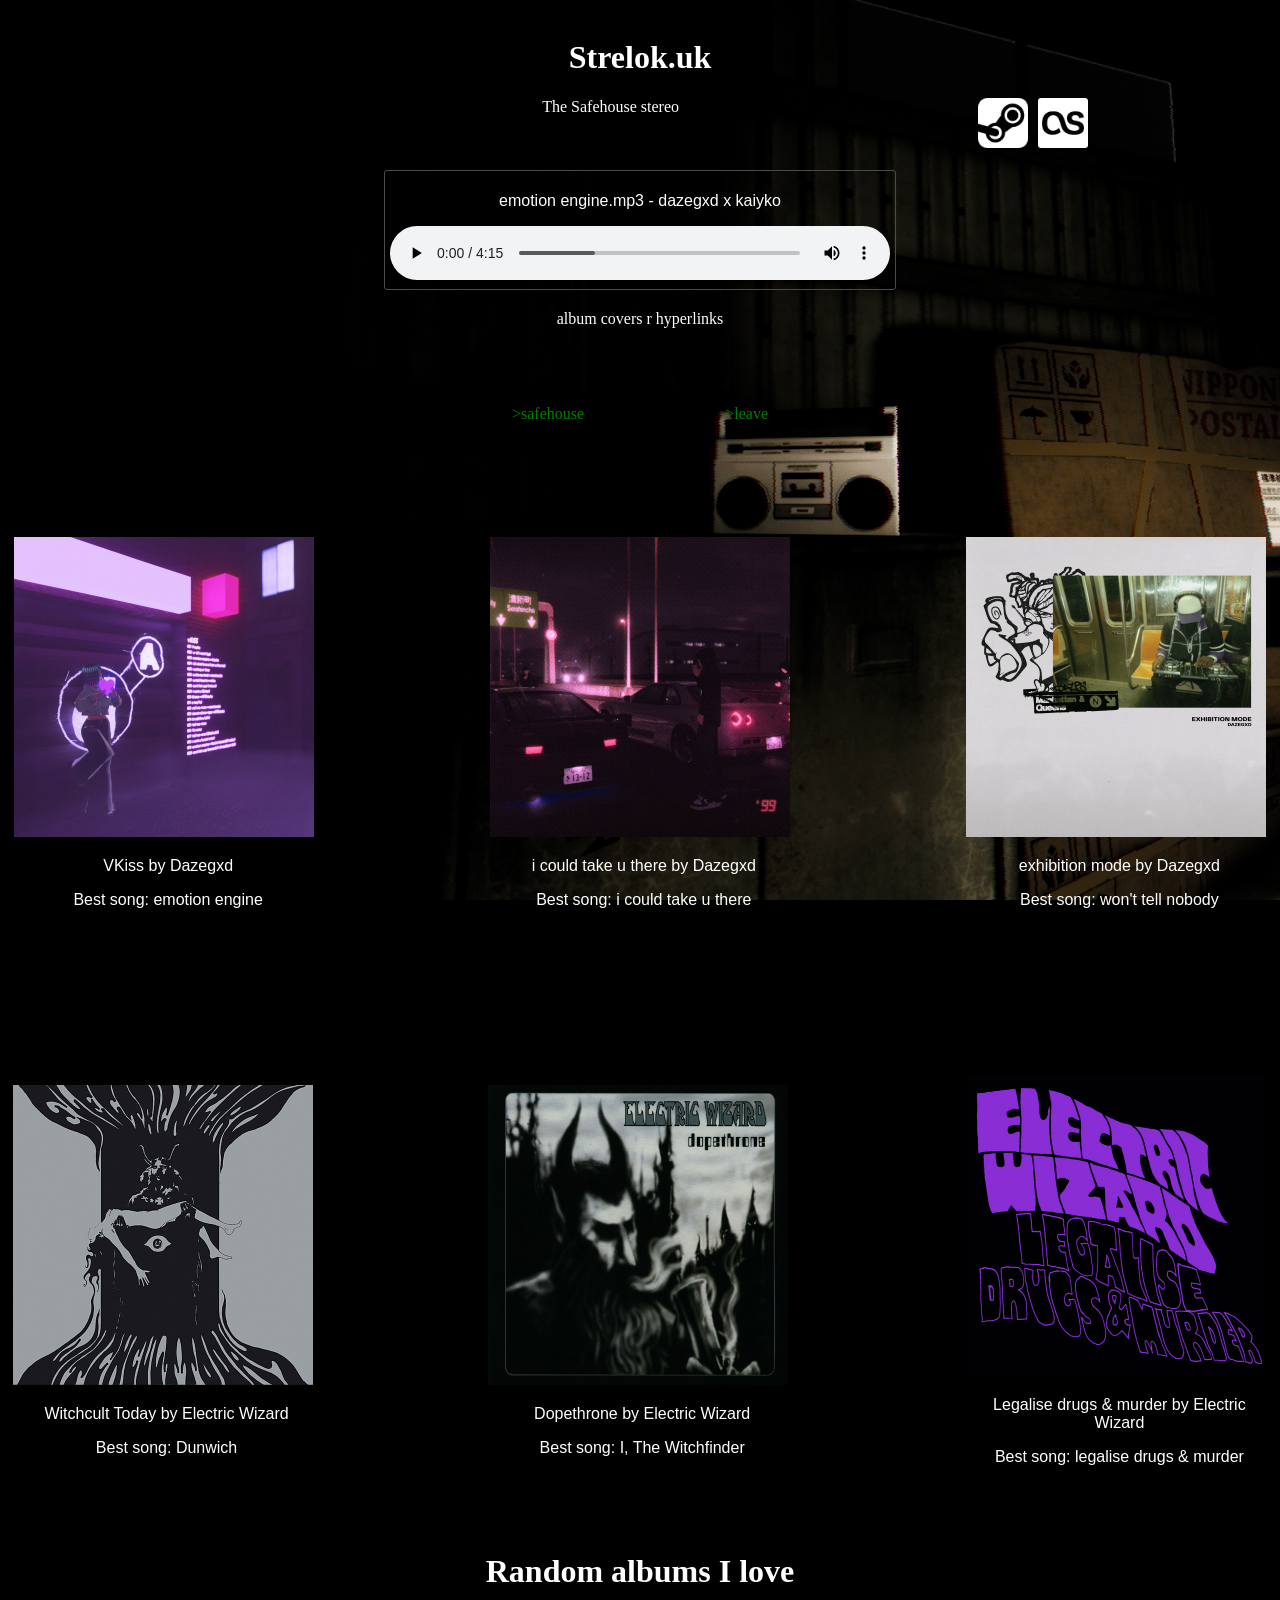
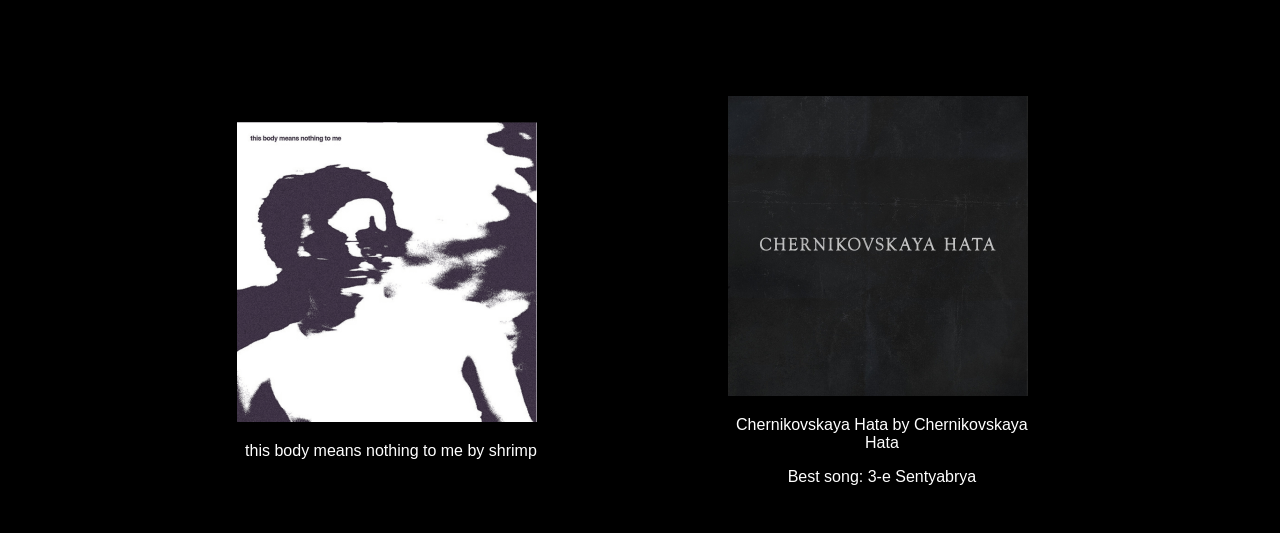
==== carstereo.html @ 29491716 "Add files via upload website" ====
<!DOCTYPE html>
<html>

    <head>
        
        <link href="style.css" type="text/css" rel="stylesheet" />
        <meta name="viewport" content="width=device-width, initial-scale=1.0">
        <title>Listen to the stereo</title>

    </head>

 

    <body class="stereobg">
    
        <br>
        
        <div class="Title">
        <h1>Strelok.uk</h1>
        </div>

        <div class="lastfm">

        <a href="https://www.last.fm/user/Taillour" target="_blank">
        <img src="images/Icons/lastfmlodgo.png" width="50px" height="50px"> 
        </a>

        </div>

        <div class="steam">

        <a href="https://steamcommunity.com/id/Taillour" target="_blank">
        <img src="images/Icons/steamlogo.png" width="50px" height="50px"> 
        </a>

        </div>





        <div class="roomtitle">

        <p>The Safehouse stereo</p>

        </div>

        <br>

        <div class="music-player">
           <p>emotion engine.mp3 - dazegxd x kaiyko</p>
        <audio id="audioPlayer" controls>
            <source src="Music/emotion engine.mp3" type="audio/mpeg">
        </audio>  
        </div>

    <div class="disclaimer">
    <p>album covers r hyperlinks</p>
    </div>

        <br><br><br>

        <div class="leavelink">
        <a href="index.html">>leave</a>
        </div>

        <div class="safehouselink">
        <a href="safehouse.html">>safehouse</a>
        </div>
        
        <br><br><br><br><br><br><br>


        <div class="songlist">
            <div class="songcover1">
                
                <a href="https://dazegxd.bandcamp.com/album/vkiss" target="_blank">
                    <img src="images/covers/vkiss.jpg" width="300px" height="300px">
                </a>

                <div class="songtext1">
                    <p>VKiss by Dazegxd</p>
                    <p>Best song: emotion engine</p>
                </div>

            </div>

            <div class="songcover2">
                
                <a href="https://dazegxd.bandcamp.com/album/i-could-take-u-there-ft-af1shawty" target="_blank">
                    <img src="images/covers/i can take u there.jpg" width="300px" height="300px">
                </a>

                <div class="songtext2">
                    <p>i could take u there by Dazegxd</p>
                    <p>Best song: i could take u there</p>
                </div>

            </div>

            <div class="songcover3">
                
                <a href="https://dazegxd.bandcamp.com/album/exhibition-mode" target="_blank">
                    <img src="images/covers/exhibition mode.jpg" width="300px" height="300px">
                </a>

                <div class="songtext3">
                    <p>exhibition mode by Dazegxd</p>
                    <p>Best song: won't tell nobody</p>
                </div>

            </div>


            
        </div>
        <br><br><br><br><br><br><br>
                <div class="songlist">
            <div class="songcover1">
                
                <a href="https://open.spotify.com/album/58sqqnhsiCuuDwHTjLFB6z?si=oZvUjPcsS7a5_S5aeD52DQ" target="_blank">
                    <img src="images/covers/witchcult today.jpg" width="300px" height="300px">
                </a>

                <div class="songtext1">
                    <p>Witchcult Today by Electric Wizard</p>
                    <p>Best song: Dunwich</p>
                </div>

            </div>

            <div class="songcover2">
                
                <a href="https://open.spotify.com/album/2ntG8GB5e2RuOYkSmBo1ij?si=0N0tIYOeSXmGKjpmgSQbIA" target="_blank">
                    <img src="images/covers/dopethrone.jpg" width="300px" height="300px">
                </a>

                <div class="songtext2">
                    <p>Dopethrone by Electric Wizard</p>
                    <p>Best song: I, The Witchfinder</p>
                </div>

            </div>

            <div class="songcover3">
                
                <a href="https://witchfinderrecords.bandcamp.com/album/legalise-drugs-and-murder" target="_blank">
                    <img src="images/covers/legalizedrugs&murder.jpg" width="300px" height="300px">
                </a>

                <div class="songtext3">
                    <p>Legalise drugs & murder by Electric Wizard</p>
                    <p>Best song: legalise drugs & murder</p>
                </div>

            </div>

        </div>

        <br><br>
        <h1> Random albums I love</h1>

        <br><br><br><br>
        
      
        
<div class="songlist">
            <div class="songcover1">
                
                <a href="https://soundcloud.com/fuckshrimp/this-body-means-nothing-to-me" target="_blank">
                    <img src="images/covers/this body means nothing to me.png" width="300px" height="300px">
                </a>

                <div class="songtext1">
                    <p>this body means nothing to me by shrimp</p>
                </div>

            </div>

            <div class="songcover2">
                
                <a href="https://chernikovskayahata.bandcamp.com/album/chernikovskaya-hata-lp" target="_blank">
                    <img src="images/covers/chernikovskaya hata.jpg" width="300px" height="300px">
                </a>

                <div class="songtext2">
                    <p>Chernikovskaya Hata by Chernikovskaya Hata</p>
                    <p>Best song: 3-e Sentyabrya</p>
                </div>

            </div>
            </div>

        </div>







        https://soundcloud.com/fuckshrimp/this-body-means-nothing-to-me



    </body>

</html>
---- style.css ----
body {
    width: 100vw;
    height: 100vh;

    margin: 0;
    padding: 0;

    background-color: black;
    text-align: center;
}

.safehousebg {
        width: 100vw;
        height: 100vh;
        
        background-image:  url("images/Safehouse.png");
        background-size: cover;
        background-attachment: fixed;

}

.indexbg {
        width: 100vw;
        height: 100vh;
        
        background-image:  url("images/auction.png");
        background-size: cover;
        background-attachment: fixed;

}

.stereobg{
    width: 100vw;
    height: 100vh;

    background-image:  url("images/stereo.png");
    background-size: cover;
    background-attachment: fixed;

}


.music-player {
    width: 500px;
    

    margin: 20px auto;
    padding: 5px;
    border: 1px solid #4b4b4b;
    border-radius: 3px;
   
    color: rgb(255, 255, 255);
    font-family: Arial, Helvetica, sans-serif;
    text-align: center;
}

audio {
    width: 100%; /* Make the audio controls fill the container */
}


.auctionlinks{

font-family: sans-serif;


}

.lastfm{

    text-align: right;
    margin-right: 15%;
    float: right;

}

.steam{

    text-align: right;
    margin-right: 10px;
    float: right;

}



.safehousemain{

    border: #919191 solid 1px;
    border-radius: 12px;
    padding: 5px;

    margin-top: 2%;
    margin-left: 30%;
    margin-right: 30%;

    text-align: center;
    color: white;
    font-family: Arial, Helvetica, sans-serif;
    background-color: RGBA(75, 75, 75, 0.5);

    


}


.roomtitle{

text-align: center;
margin-left: 19%; 
color: white;

}


.leavelink{

float: right;
margin-right: 40%;
margin-top: 7px;

}

.musiclink{

float: left;
margin-left: 40%;
margin-top: 7px;

}

.safehouselink{

float: left;
margin-left: 40%;
margin-top: 7px;

}


.Title{

color: white;


}


a:link {
  color: green;
  background-color: transparent;
  text-decoration: none;
}

a:visited {
  color: rgb(181, 154, 255);
  background-color: transparent;
  text-decoration: none;
}

a:hover {
  color: red;
  background-color: transparent;
  text-decoration: underline;
}

a:active {
  color: yellow;
  background-color: transparent;
  text-decoration: underline;
}


.songcover1{

    display: inline-block;


    color: white;
    font-family: Arial, Helvetica, sans-serif;
    
}

.songtext1{

    margin-left: 2.5%;

}

.songcover2{

    display: inline-block;

 
    color: white;
    font-family: Arial, Helvetica, sans-serif;
    
}

.songtext2{

    margin-left: 2.5%;

}

.songcover3{

    display: inline-block;
    
    
  
    color: white;
    font-family: Arial, Helvetica, sans-serif;
        

}

.songtext3{

    margin-left: 2.5%;

}

.songlist{

    display: flex;
    gap: 14%;
    justify-content: center;
    align-items: center;
    margin: 1%;

}

.disclaimer{

    color: white;


}

h1{

    color: white;

}
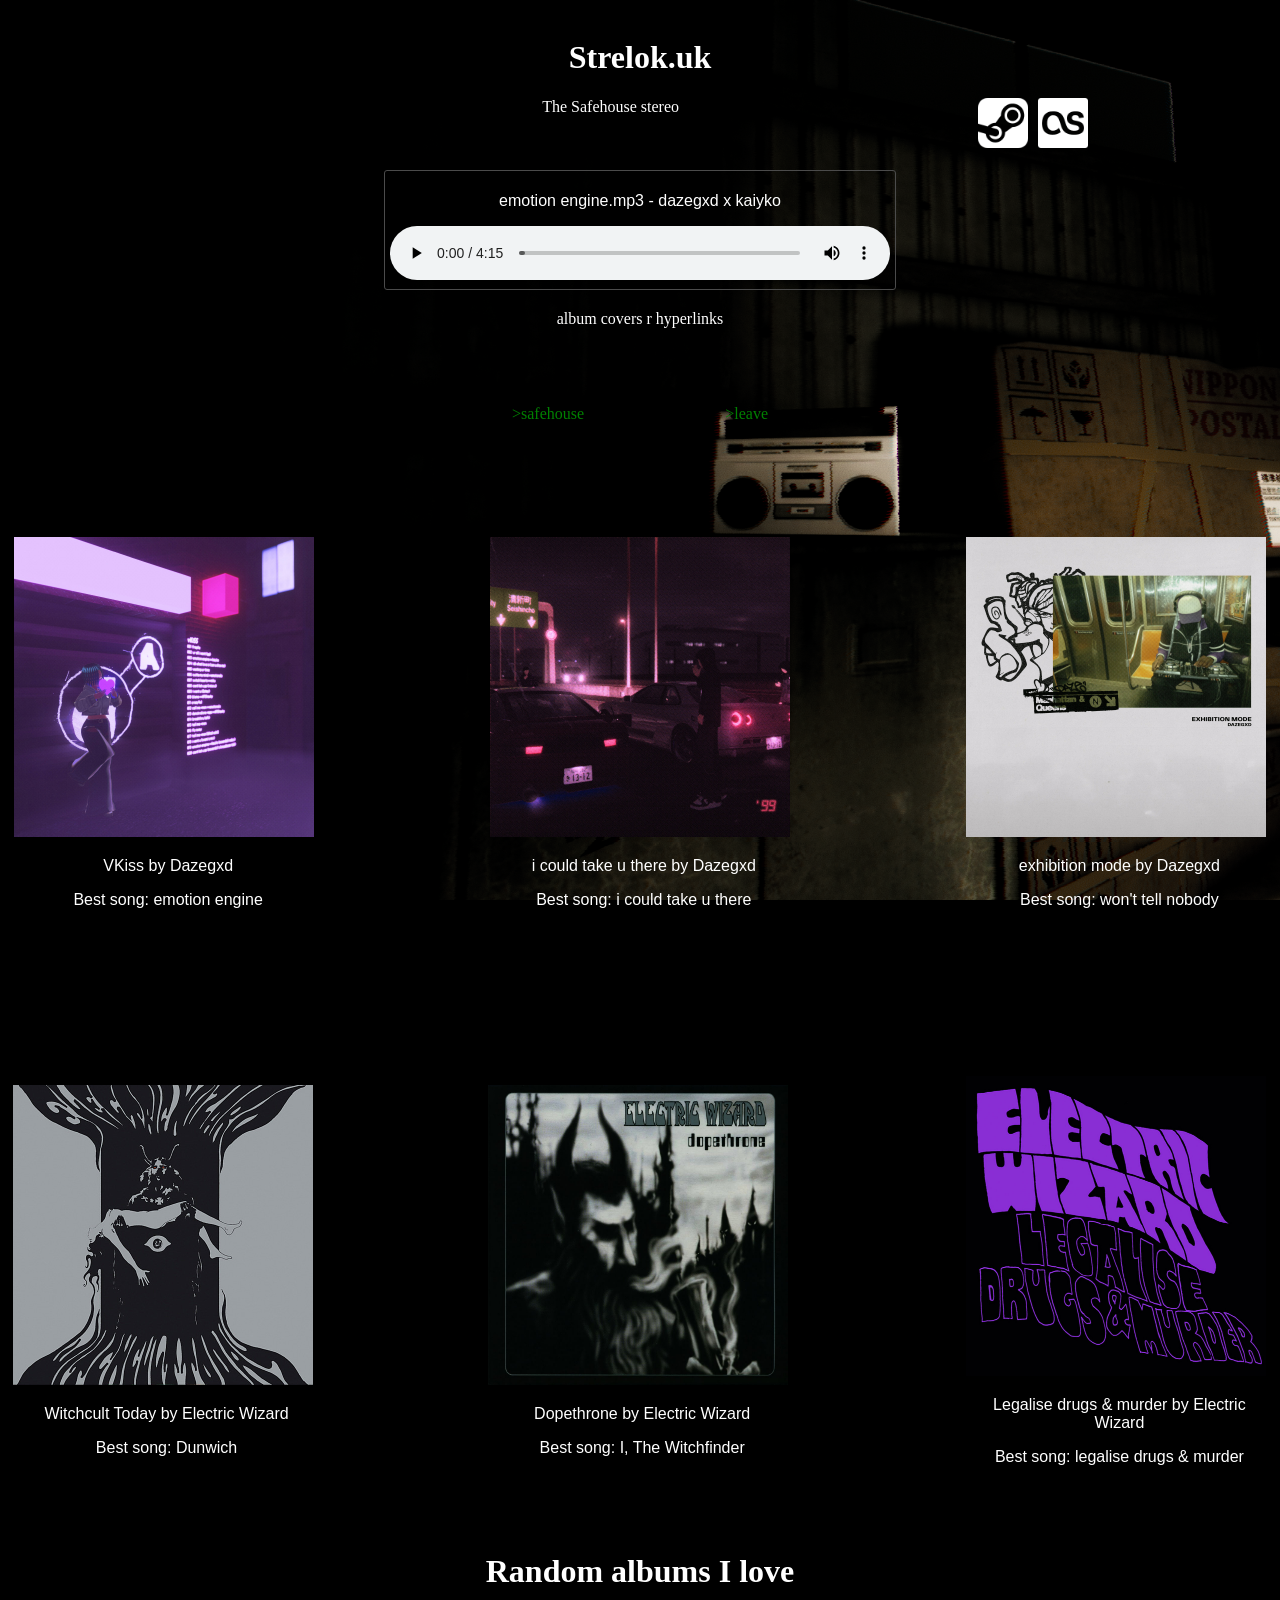
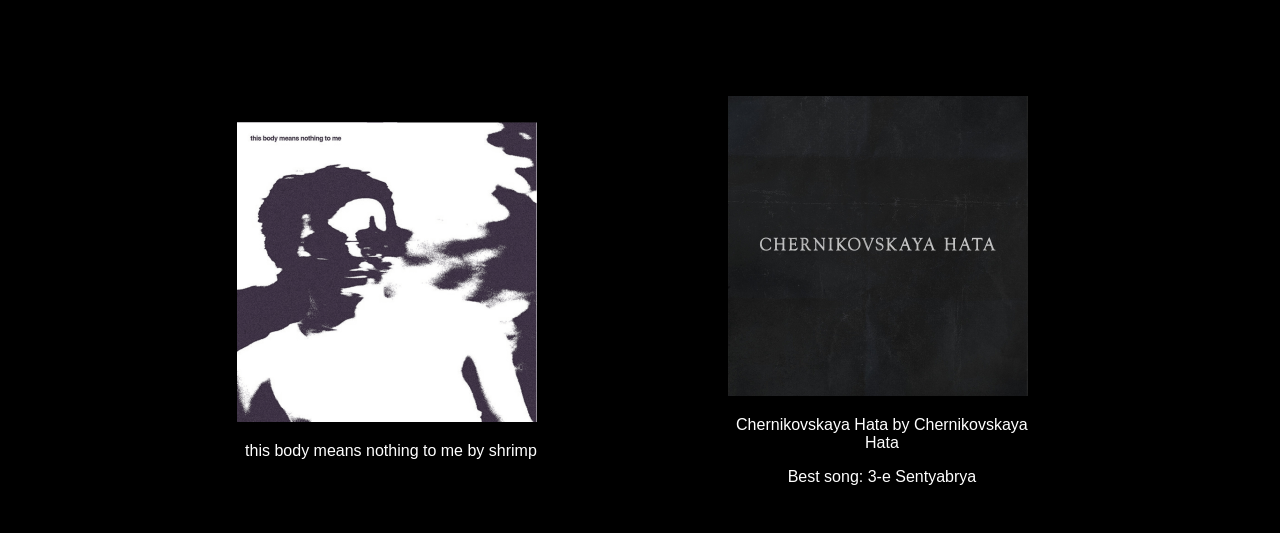
==== commit 451ed10e: "Add files via upload" ====
--- a/carstereo.html
+++ b/carstereo.html
@@ -2,7 +2,7 @@
 <html>
 
     <head>
-        
+        <link rel="icon" href="favicon.ico">
         <link href="style.css" type="text/css" rel="stylesheet" />
         <meta name="viewport" content="width=device-width, initial-scale=1.0">
         <title>Listen to the stereo</title>
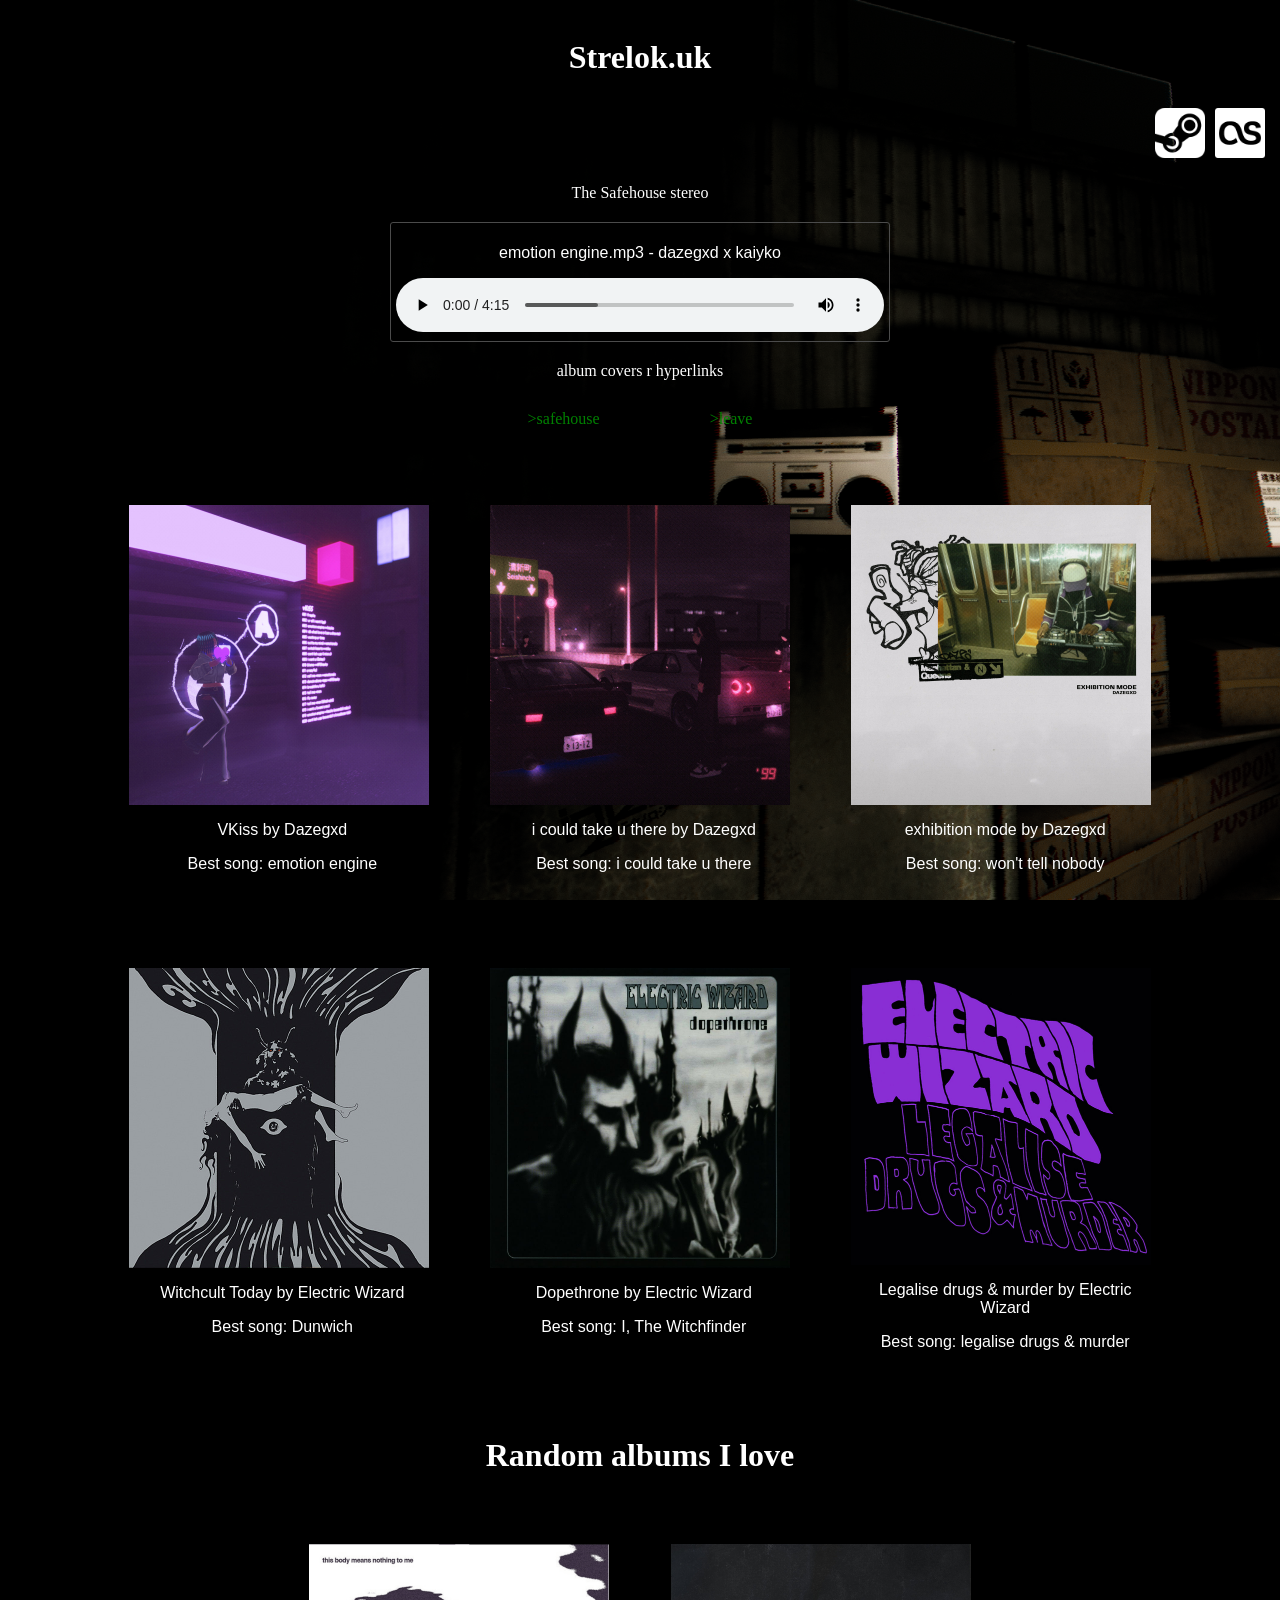
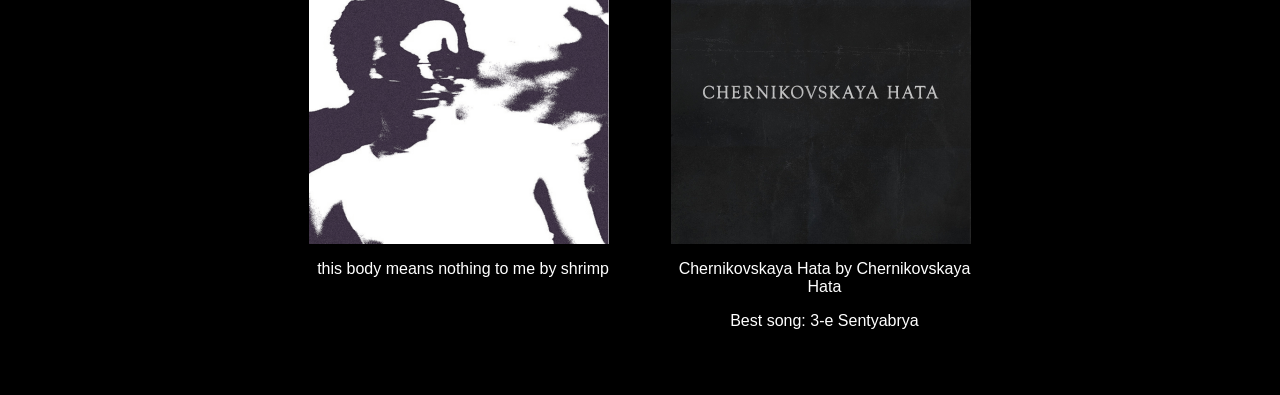
==== commit 60ba5fb6: "new update with mobile integrity gained" ====
--- a/carstereo.html
+++ b/carstereo.html
@@ -1,208 +1,153 @@
-<!DOCTYPE html>
-<html>
-
-    <head>
-        <link rel="icon" href="favicon.ico">
-        <link href="style.css" type="text/css" rel="stylesheet" />
-        <meta name="viewport" content="width=device-width, initial-scale=1.0">
-        <title>Listen to the stereo</title>
-
-    </head>
-
- 
-
-    <body class="stereobg">
-    
-        <br>
-        
-        <div class="Title">
-        <h1>Strelok.uk</h1>
-        </div>
-
-        <div class="lastfm">
-
-        <a href="https://www.last.fm/user/Taillour" target="_blank">
-        <img src="images/Icons/lastfmlodgo.png" width="50px" height="50px"> 
-        </a>
-
-        </div>
-
-        <div class="steam">
-
-        <a href="https://steamcommunity.com/id/Taillour" target="_blank">
-        <img src="images/Icons/steamlogo.png" width="50px" height="50px"> 
-        </a>
-
-        </div>
-
-
-
-
-
-        <div class="roomtitle">
-
-        <p>The Safehouse stereo</p>
-
-        </div>
-
-        <br>
-
-        <div class="music-player">
-           <p>emotion engine.mp3 - dazegxd x kaiyko</p>
-        <audio id="audioPlayer" controls>
-            <source src="Music/emotion engine.mp3" type="audio/mpeg">
-        </audio>  
-        </div>
-
-    <div class="disclaimer">
-    <p>album covers r hyperlinks</p>
-    </div>
-
-        <br><br><br>
-
-        <div class="leavelink">
-        <a href="index.html">>leave</a>
-        </div>
-
-        <div class="safehouselink">
-        <a href="safehouse.html">>safehouse</a>
-        </div>
-        
-        <br><br><br><br><br><br><br>
-
-
-        <div class="songlist">
-            <div class="songcover1">
-                
-                <a href="https://dazegxd.bandcamp.com/album/vkiss" target="_blank">
-                    <img src="images/covers/vkiss.jpg" width="300px" height="300px">
-                </a>
-
-                <div class="songtext1">
-                    <p>VKiss by Dazegxd</p>
-                    <p>Best song: emotion engine</p>
-                </div>
-
-            </div>
-
-            <div class="songcover2">
-                
-                <a href="https://dazegxd.bandcamp.com/album/i-could-take-u-there-ft-af1shawty" target="_blank">
-                    <img src="images/covers/i can take u there.jpg" width="300px" height="300px">
-                </a>
-
-                <div class="songtext2">
-                    <p>i could take u there by Dazegxd</p>
-                    <p>Best song: i could take u there</p>
-                </div>
-
-            </div>
-
-            <div class="songcover3">
-                
-                <a href="https://dazegxd.bandcamp.com/album/exhibition-mode" target="_blank">
-                    <img src="images/covers/exhibition mode.jpg" width="300px" height="300px">
-                </a>
-
-                <div class="songtext3">
-                    <p>exhibition mode by Dazegxd</p>
-                    <p>Best song: won't tell nobody</p>
-                </div>
-
-            </div>
-
-
-            
-        </div>
-        <br><br><br><br><br><br><br>
-                <div class="songlist">
-            <div class="songcover1">
-                
-                <a href="https://open.spotify.com/album/58sqqnhsiCuuDwHTjLFB6z?si=oZvUjPcsS7a5_S5aeD52DQ" target="_blank">
-                    <img src="images/covers/witchcult today.jpg" width="300px" height="300px">
-                </a>
-
-                <div class="songtext1">
-                    <p>Witchcult Today by Electric Wizard</p>
-                    <p>Best song: Dunwich</p>
-                </div>
-
-            </div>
-
-            <div class="songcover2">
-                
-                <a href="https://open.spotify.com/album/2ntG8GB5e2RuOYkSmBo1ij?si=0N0tIYOeSXmGKjpmgSQbIA" target="_blank">
-                    <img src="images/covers/dopethrone.jpg" width="300px" height="300px">
-                </a>
-
-                <div class="songtext2">
-                    <p>Dopethrone by Electric Wizard</p>
-                    <p>Best song: I, The Witchfinder</p>
-                </div>
-
-            </div>
-
-            <div class="songcover3">
-                
-                <a href="https://witchfinderrecords.bandcamp.com/album/legalise-drugs-and-murder" target="_blank">
-                    <img src="images/covers/legalizedrugs&murder.jpg" width="300px" height="300px">
-                </a>
-
-                <div class="songtext3">
-                    <p>Legalise drugs & murder by Electric Wizard</p>
-                    <p>Best song: legalise drugs & murder</p>
-                </div>
-
-            </div>
-
-        </div>
-
-        <br><br>
-        <h1> Random albums I love</h1>
-
-        <br><br><br><br>
-        
-      
-        
-<div class="songlist">
-            <div class="songcover1">
-                
-                <a href="https://soundcloud.com/fuckshrimp/this-body-means-nothing-to-me" target="_blank">
-                    <img src="images/covers/this body means nothing to me.png" width="300px" height="300px">
-                </a>
-
-                <div class="songtext1">
-                    <p>this body means nothing to me by shrimp</p>
-                </div>
-
-            </div>
-
-            <div class="songcover2">
-                
-                <a href="https://chernikovskayahata.bandcamp.com/album/chernikovskaya-hata-lp" target="_blank">
-                    <img src="images/covers/chernikovskaya hata.jpg" width="300px" height="300px">
-                </a>
-
-                <div class="songtext2">
-                    <p>Chernikovskaya Hata by Chernikovskaya Hata</p>
-                    <p>Best song: 3-e Sentyabrya</p>
-                </div>
-
-            </div>
-            </div>
-
-        </div>
-
-
-
-
-
-
-
-        https://soundcloud.com/fuckshrimp/this-body-means-nothing-to-me
-
-
-
-    </body>
-
-</html>+<!DOCTYPE html>
+<html>
+
+    <head>
+        <link rel="icon" href="favicon.ico">
+        <link href="style.css" type="text/css" rel="stylesheet" />
+        <meta name="viewport" content="width=device-width, initial-scale=1.0">
+        <title>Listen to the stereo</title>
+    </head>
+
+    <body class="stereobg">
+
+        <br>
+
+        <div class="Title">
+            <h1>Strelok.uk</h1>
+        </div>
+
+        <div class="social-icons">
+            <div class="steam">
+                <a href="https://steamcommunity.com/id/Taillour" target="_blank">
+                    <img src="images/Icons/steamlogo.png">
+                </a>
+            </div>
+            <div class="lastfm">
+                <a href="https://www.last.fm/user/Taillour" target="_blank">
+                    <img src="images/Icons/lastfmlodgo.png">
+                </a>
+            </div>
+        </div>
+
+        <div class="roomtitle">
+            <p>The Safehouse stereo</p>
+        </div>
+
+        <div class="music-player">
+            <p>emotion engine.mp3 - dazegxd x kaiyko</p>
+            <audio id="audioPlayer" controls>
+                <source src="Music/emotion engine.mp3" type="audio/mpeg">
+            </audio>
+        </div>
+
+        <div class="disclaimer">
+            <p>album covers r hyperlinks</p>
+        </div>
+
+        <div class="page-nav">
+            <div class="safehouselink">
+                <a href="safehouse.html">&gt;safehouse</a>
+            </div>
+            <div class="leavelink">
+                <a href="index.html">&gt;leave</a>
+            </div>
+        </div>
+
+        <br><br><br>
+
+        <div class="songlist">
+            <div class="songcover1">
+                <a href="https://dazegxd.bandcamp.com/album/vkiss" target="_blank">
+                    <img src="images/covers/vkiss.jpg">
+                </a>
+                <div class="songtext1">
+                    <p>VKiss by Dazegxd</p>
+                    <p>Best song: emotion engine</p>
+                </div>
+            </div>
+
+            <div class="songcover2">
+                <a href="https://dazegxd.bandcamp.com/album/i-could-take-u-there-ft-af1shawty" target="_blank">
+                    <img src="images/covers/i can take u there.jpg">
+                </a>
+                <div class="songtext2">
+                    <p>i could take u there by Dazegxd</p>
+                    <p>Best song: i could take u there</p>
+                </div>
+            </div>
+
+            <div class="songcover3">
+                <a href="https://dazegxd.bandcamp.com/album/exhibition-mode" target="_blank">
+                    <img src="images/covers/exhibition mode.jpg">
+                </a>
+                <div class="songtext3">
+                    <p>exhibition mode by Dazegxd</p>
+                    <p>Best song: won't tell nobody</p>
+                </div>
+            </div>
+        </div>
+
+        <br><br><br>
+
+        <div class="songlist">
+            <div class="songcover1">
+                <a href="https://open.spotify.com/album/58sqqnhsiCuuDwHTjLFB6z?si=oZvUjPcsS7a5_S5aeD52DQ" target="_blank">
+                    <img src="images/covers/witchcult today.jpg">
+                </a>
+                <div class="songtext1">
+                    <p>Witchcult Today by Electric Wizard</p>
+                    <p>Best song: Dunwich</p>
+                </div>
+            </div>
+
+            <div class="songcover2">
+                <a href="https://open.spotify.com/album/2ntG8GB5e2RuOYkSmBo1ij?si=0N0tIYOeSXmGKjpmgSQbIA" target="_blank">
+                    <img src="images/covers/dopethrone.jpg">
+                </a>
+                <div class="songtext2">
+                    <p>Dopethrone by Electric Wizard</p>
+                    <p>Best song: I, The Witchfinder</p>
+                </div>
+            </div>
+
+            <div class="songcover3">
+                <a href="https://witchfinderrecords.bandcamp.com/album/legalise-drugs-and-murder" target="_blank">
+                    <img src="images/covers/legalizedrugs&murder.jpg">
+                </a>
+                <div class="songtext3">
+                    <p>Legalise drugs & murder by Electric Wizard</p>
+                    <p>Best song: legalise drugs & murder</p>
+                </div>
+            </div>
+        </div>
+
+        <br><br>
+        <h1>Random albums I love</h1>
+        <br><br>
+
+        <div class="songlist">
+            <div class="songcover1">
+                <a href="https://soundcloud.com/fuckshrimp/this-body-means-nothing-to-me" target="_blank">
+                    <img src="images/covers/this body means nothing to me.png">
+                </a>
+                <div class="songtext1">
+                    <p>this body means nothing to me by shrimp</p>
+                </div>
+            </div>
+
+            <div class="songcover2">
+                <a href="https://chernikovskayahata.bandcamp.com/album/chernikovskaya-hata-lp" target="_blank">
+                    <img src="images/covers/chernikovskaya hata.jpg">
+                </a>
+                <div class="songtext2">
+                    <p>Chernikovskaya Hata by Chernikovskaya Hata</p>
+                    <p>Best song: 3-e Sentyabrya</p>
+                </div>
+            </div>
+        </div>
+
+        <br><br>
+
+    </body>
+
+</html>
--- a/style.css
+++ b/style.css
@@ -1,246 +1,208 @@
-body {
-    width: 100vw;
-    height: 100vh;
-
-    margin: 0;
-    padding: 0;
-
-    background-color: black;
-    text-align: center;
-}
-
-.safehousebg {
-        width: 100vw;
-        height: 100vh;
-        
-        background-image:  url("images/Safehouse.png");
-        background-size: cover;
-        background-attachment: fixed;
-
-}
-
-.indexbg {
-        width: 100vw;
-        height: 100vh;
-        
-        background-image:  url("images/auction.png");
-        background-size: cover;
-        background-attachment: fixed;
-
-}
-
-.stereobg{
-    width: 100vw;
-    height: 100vh;
-
-    background-image:  url("images/stereo.png");
-    background-size: cover;
-    background-attachment: fixed;
-
-}
-
-
-.music-player {
-    width: 500px;
-    
-
-    margin: 20px auto;
-    padding: 5px;
-    border: 1px solid #4b4b4b;
-    border-radius: 3px;
-   
-    color: rgb(255, 255, 255);
-    font-family: Arial, Helvetica, sans-serif;
-    text-align: center;
-}
-
-audio {
-    width: 100%; /* Make the audio controls fill the container */
-}
-
-
-.auctionlinks{
-
-font-family: sans-serif;
-
-
-}
-
-.lastfm{
-
-    text-align: right;
-    margin-right: 15%;
-    float: right;
-
-}
-
-.steam{
-
-    text-align: right;
-    margin-right: 10px;
-    float: right;
-
-}
-
-
-
-.safehousemain{
-
-    border: #919191 solid 1px;
-    border-radius: 12px;
-    padding: 5px;
-
-    margin-top: 2%;
-    margin-left: 30%;
-    margin-right: 30%;
-
-    text-align: center;
-    color: white;
-    font-family: Arial, Helvetica, sans-serif;
-    background-color: RGBA(75, 75, 75, 0.5);
-
-    
-
-
-}
-
-
-.roomtitle{
-
-text-align: center;
-margin-left: 19%; 
-color: white;
-
-}
-
-
-.leavelink{
-
-float: right;
-margin-right: 40%;
-margin-top: 7px;
-
-}
-
-.musiclink{
-
-float: left;
-margin-left: 40%;
-margin-top: 7px;
-
-}
-
-.safehouselink{
-
-float: left;
-margin-left: 40%;
-margin-top: 7px;
-
-}
-
-
-.Title{
-
-color: white;
-
-
-}
-
-
-a:link {
-  color: green;
-  background-color: transparent;
-  text-decoration: none;
-}
-
-a:visited {
-  color: rgb(181, 154, 255);
-  background-color: transparent;
-  text-decoration: none;
-}
-
-a:hover {
-  color: red;
-  background-color: transparent;
-  text-decoration: underline;
-}
-
-a:active {
-  color: yellow;
-  background-color: transparent;
-  text-decoration: underline;
-}
-
-
-.songcover1{
-
-    display: inline-block;
-
-
-    color: white;
-    font-family: Arial, Helvetica, sans-serif;
-    
-}
-
-.songtext1{
-
-    margin-left: 2.5%;
-
-}
-
-.songcover2{
-
-    display: inline-block;
-
- 
-    color: white;
-    font-family: Arial, Helvetica, sans-serif;
-    
-}
-
-.songtext2{
-
-    margin-left: 2.5%;
-
-}
-
-.songcover3{
-
-    display: inline-block;
-    
-    
-  
-    color: white;
-    font-family: Arial, Helvetica, sans-serif;
-        
-
-}
-
-.songtext3{
-
-    margin-left: 2.5%;
-
-}
-
-.songlist{
-
-    display: flex;
-    gap: 14%;
-    justify-content: center;
-    align-items: center;
-    margin: 1%;
-
-}
-
-.disclaimer{
-
-    color: white;
-
-
-}
-
-h1{
-
-    color: white;
-
-}+body {
+    width: 100%;
+    min-height: 100vh;
+
+    margin: 0;
+    padding: 0;
+
+    background-color: black;
+    text-align: center;
+    box-sizing: border-box;
+}
+
+.safehousebg {
+    width: 100%;
+    min-height: 100vh;
+
+    background-image: url("images/Safehouse.png");
+    background-size: cover;
+    background-attachment: fixed;
+}
+
+.indexbg {
+    width: 100%;
+    min-height: 100vh;
+
+    background-image: url("images/auction.png");
+    background-size: cover;
+    background-attachment: fixed;
+}
+
+.stereobg {
+    width: 100%;
+    min-height: 100vh;
+
+    background-image: url("images/stereo.png");
+    background-size: cover;
+    background-attachment: fixed;
+}
+
+/* iOS doesn't support background-attachment: fixed */
+@media (max-width: 768px) {
+    .safehousebg,
+    .indexbg,
+    .stereobg {
+        background-attachment: scroll;
+    }
+}
+
+
+.music-player {
+    max-width: 500px;
+    width: 90%;
+
+    margin: 20px auto;
+    padding: 5px;
+    border: 1px solid #4b4b4b;
+    border-radius: 3px;
+
+    color: rgb(255, 255, 255);
+    font-family: Arial, Helvetica, sans-serif;
+    text-align: center;
+    box-sizing: border-box;
+}
+
+audio {
+    width: 100%;
+}
+
+
+.auctionlinks {
+    font-family: sans-serif;
+}
+
+.social-icons {
+    display: flex;
+    justify-content: flex-end;
+    align-items: center;
+    gap: 10px;
+    padding: 10px 15px;
+}
+
+.lastfm,
+.steam {
+    line-height: 0;
+}
+
+.lastfm img,
+.steam img {
+    width: 50px;
+    height: 50px;
+}
+
+
+.safehousemain {
+    border: #919191 solid 1px;
+    border-radius: 12px;
+    padding: 10px 20px;
+
+    margin: 2% auto;
+    max-width: 600px;
+    width: 90%;
+
+    text-align: center;
+    color: white;
+    font-family: Arial, Helvetica, sans-serif;
+    background-color: RGBA(75, 75, 75, 0.5);
+    box-sizing: border-box;
+}
+
+
+.roomtitle {
+    text-align: center;
+    color: white;
+}
+
+.page-nav {
+    display: flex;
+    justify-content: center;
+    align-items: center;
+    gap: 110px;
+    padding: 10px 5%;
+    margin-top: 20px;
+    clear: both;
+}
+
+.leavelink,
+.musiclink,
+.safehouselink {
+    margin: 0;
+}
+
+
+.Title {
+    color: white;
+}
+
+.index-cta {
+    margin-top: 10%;
+    padding-bottom: 40px;
+    font-size: 1.1em;
+}
+
+
+a:link {
+    color: green;
+    background-color: transparent;
+    text-decoration: none;
+}
+
+a:visited {
+    color: rgb(181, 154, 255);
+    background-color: transparent;
+    text-decoration: none;
+}
+
+a:hover {
+    color: red;
+    background-color: transparent;
+    text-decoration: underline;
+}
+
+a:active {
+    color: yellow;
+    background-color: transparent;
+    text-decoration: underline;
+}
+
+
+.songcover1,
+.songcover2,
+.songcover3 {
+    display: inline-block;
+    color: white;
+    font-family: Arial, Helvetica, sans-serif;
+    max-width: 300px;
+    width: 100%;
+}
+
+.songcover1 img,
+.songcover2 img,
+.songcover3 img {
+    width: 100%;
+    height: auto;
+    display: block;
+}
+
+.songtext1,
+.songtext2,
+.songtext3 {
+    margin-left: 2.5%;
+}
+
+.songlist {
+    display: flex;
+    flex-wrap: wrap;
+    gap: 5%;
+    justify-content: center;
+    align-items: flex-start;
+    margin: 1% 2%;
+}
+
+.disclaimer {
+    color: white;
+}
+
+h1 {
+    color: white;
+}
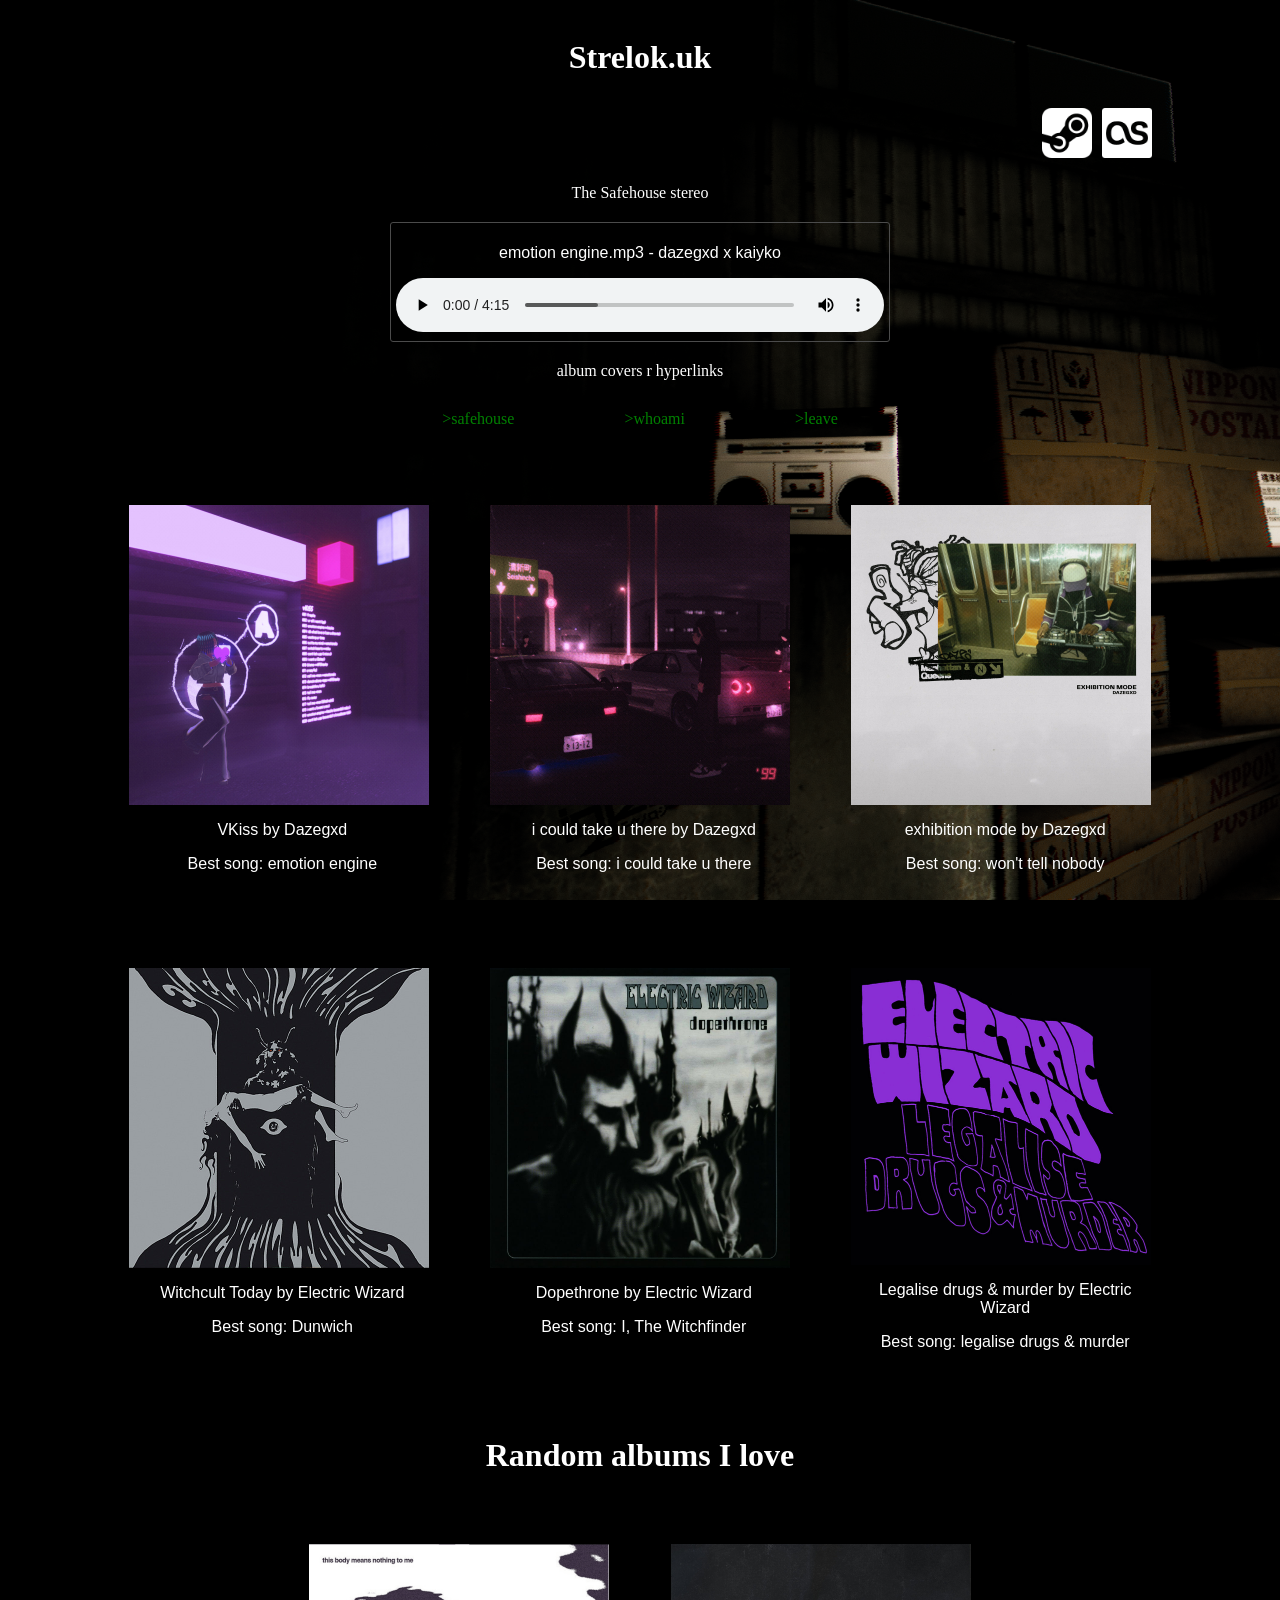
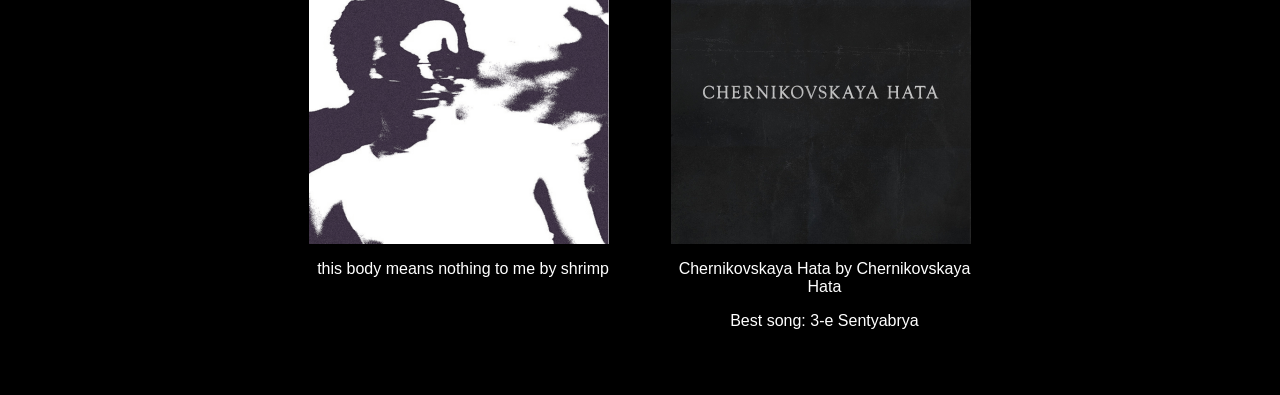
==== commit efa2697a: "new part of the site (whoami)" ====
--- a/carstereo.html
+++ b/carstereo.html
@@ -3,7 +3,7 @@
 
     <head>
         <link rel="icon" href="favicon.ico">
-        <link href="style.css" type="text/css" rel="stylesheet" />
+        <link href="nightstyle.css" type="text/css" rel="stylesheet" />
         <meta name="viewport" content="width=device-width, initial-scale=1.0">
         <title>Listen to the stereo</title>
     </head>
@@ -48,6 +48,11 @@
             <div class="safehouselink">
                 <a href="safehouse.html">&gt;safehouse</a>
             </div>
+
+            <div class="whoami?">
+                <a href="personal/homepage.html">&gt;whoami</a>
+            </div>
+
             <div class="leavelink">
                 <a href="index.html">&gt;leave</a>
             </div>
--- a/nightstyle.css
+++ b/nightstyle.css
@@ -0,0 +1,209 @@
+body {
+    width: 100%;
+    min-height: 100vh;
+
+    margin: 0;
+    padding: 0;
+
+    background-color: black;
+    text-align: center;
+    box-sizing: border-box;
+}
+
+.safehousebg {
+    width: 100%;
+    min-height: 100vh;
+
+    background-image: url("images/Safehouse.png");
+    background-size: cover;
+    background-attachment: fixed;
+}
+
+.indexbg {
+    width: 100%;
+    min-height: 100vh;
+
+    background-image: url("images/auction.png");
+    background-size: cover;
+    background-attachment: fixed;
+}
+
+.stereobg {
+    width: 100%;
+    min-height: 100vh;
+
+    background-image: url("images/stereo.png");
+    background-size: cover;
+    background-attachment: fixed;
+}
+
+/* iOS doesn't support background-attachment: fixed */
+@media (max-width: 768px) {
+    .safehousebg,
+    .indexbg,
+    .stereobg {
+        background-attachment: scroll;
+    }
+}
+
+
+.music-player {
+    max-width: 500px;
+    width: 90%;
+
+    margin: 20px auto;
+    padding: 5px;
+    border: 1px solid #4b4b4b;
+    border-radius: 3px;
+
+    color: rgb(255, 255, 255);
+    font-family: Arial, Helvetica, sans-serif;
+    text-align: center;
+    box-sizing: border-box;
+}
+
+audio {
+    width: 100%;
+}
+
+
+.auctionlinks {
+    font-family: sans-serif;
+}
+
+.social-icons {
+
+    display: flex;
+    justify-content: flex-end;
+    align-items: center;
+    gap: 10px;
+    padding: 10px 10%;
+}
+
+.lastfm,
+.steam {
+    line-height: 0;
+}
+
+.lastfm img,
+.steam img {
+    width: 50px;
+    height: 50px;
+}
+
+
+.safehousemain {
+    border: #919191 solid 1px;
+    border-radius: 12px;
+    padding: 10px 20px;
+
+    margin: 2% auto;
+    max-width: 600px;
+    width: 90%;
+
+    text-align: center;
+    color: white;
+    font-family: Arial, Helvetica, sans-serif;
+    background-color: RGBA(75, 75, 75, 0.5);
+    box-sizing: border-box;
+}
+
+
+.roomtitle {
+    text-align: center;
+    color: white;
+}
+
+.page-nav {
+    display: flex;
+    justify-content: center;
+    align-items: center;
+    gap: 110px;
+    padding: 10px 5%;
+    margin-top: 20px;
+    clear: both;
+}
+
+.leavelink,
+.musiclink,
+.safehouselink {
+    margin: 0;
+}
+
+
+.Title {
+    color: white;
+}
+
+.index-cta {
+    margin-top: 10%;
+    padding-bottom: 40px;
+    font-size: 1.1em;
+}
+
+
+a:link {
+    color: green;
+    background-color: transparent;
+    text-decoration: none;
+}
+
+a:visited {
+    color: rgb(181, 154, 255);
+    background-color: transparent;
+    text-decoration: none;
+}
+
+a:hover {
+    color: red;
+    background-color: transparent;
+    text-decoration: underline;
+}
+
+a:active {
+    color: yellow;
+    background-color: transparent;
+    text-decoration: underline;
+}
+
+
+.songcover1,
+.songcover2,
+.songcover3 {
+    display: inline-block;
+    color: white;
+    font-family: Arial, Helvetica, sans-serif;
+    max-width: 300px;
+    width: 100%;
+}
+
+.songcover1 img,
+.songcover2 img,
+.songcover3 img {
+    width: 100%;
+    height: auto;
+    display: block;
+}
+
+.songtext1,
+.songtext2,
+.songtext3 {
+    margin-left: 2.5%;
+}
+
+.songlist {
+    display: flex;
+    flex-wrap: wrap;
+    gap: 5%;
+    justify-content: center;
+    align-items: flex-start;
+    margin: 1% 2%;
+}
+
+.disclaimer {
+    color: white;
+}
+
+h1 {
+    color: white;
+}
